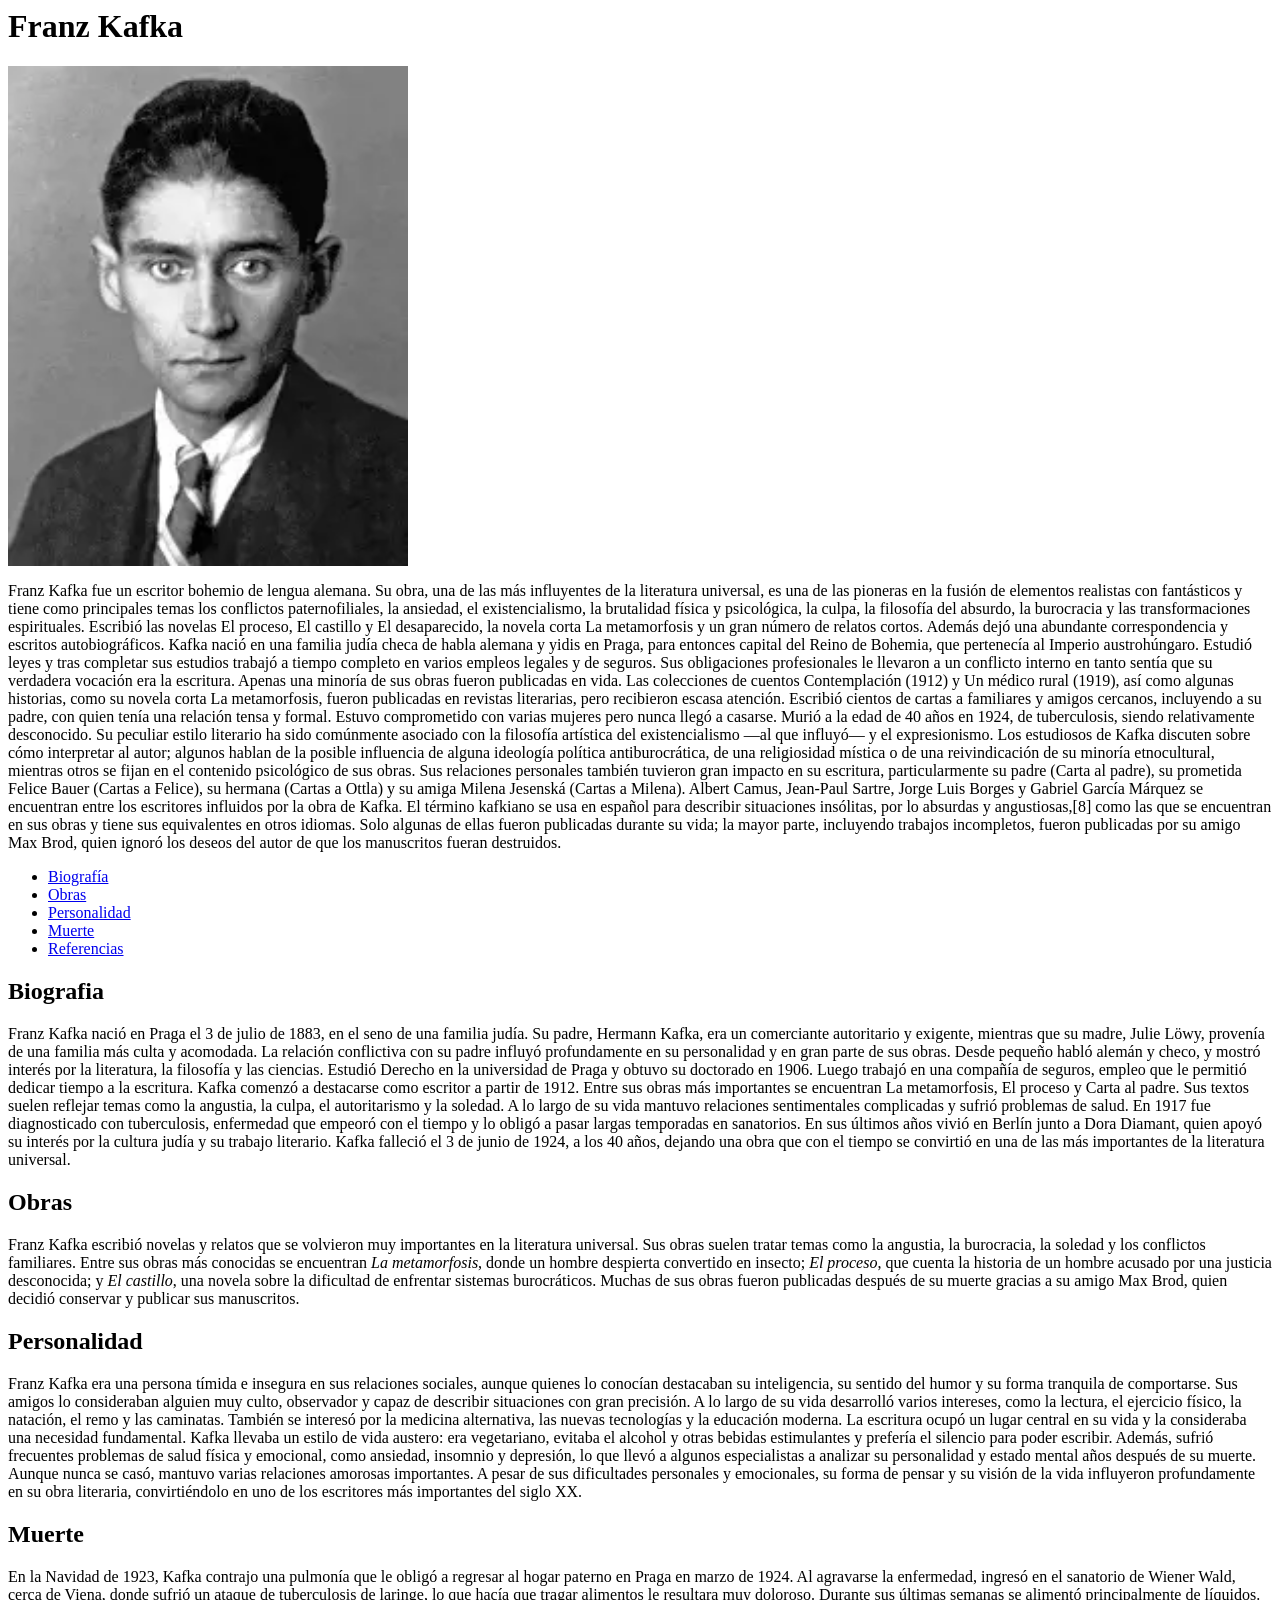
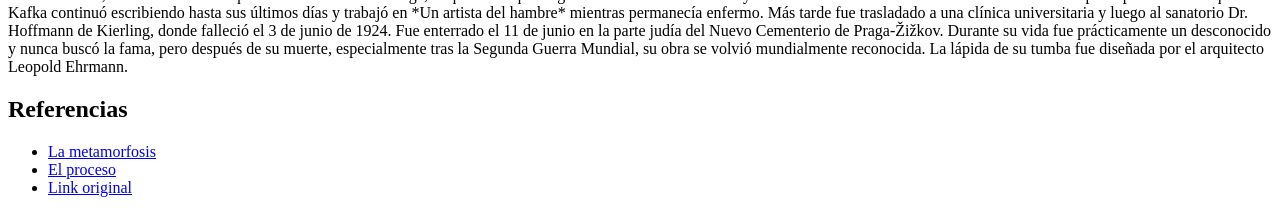
==== html/index.html @ a487ea99 "cosas del sem" ====
<html>
    <head>
        <title>INICIO_Franz Kafka</title>
    </head>
    <body>
        <header>
        <h1>Franz Kafka</h1>
        <img src="../img/img1.jpg"
        alt="description"
        width="400"
        height="500">
<p>
Franz Kafka fue un escritor bohemio de lengua alemana. Su obra, una de las más influyentes de la literatura universal, es una de las pioneras en la fusión de elementos realistas con fantásticos y tiene como principales temas los conflictos paternofiliales, la ansiedad, el existencialismo, la brutalidad física y psicológica, la culpa, la filosofía del absurdo, la burocracia y las transformaciones espirituales.

Escribió las novelas El proceso, El castillo y El desaparecido, la novela corta La metamorfosis y un gran número de relatos cortos. Además dejó una abundante correspondencia y escritos autobiográficos. Kafka nació en una familia judía checa de habla alemana y yidis en Praga, para entonces capital del Reino de Bohemia, que pertenecía al Imperio austrohúngaro. Estudió leyes y tras completar sus estudios trabajó a tiempo completo en varios empleos legales y de seguros. Sus obligaciones profesionales le llevaron a un conflicto interno en tanto sentía que su verdadera vocación era la escritura. Apenas una minoría de sus obras fueron publicadas en vida. Las colecciones de cuentos Contemplación (1912) y Un médico rural (1919), así como algunas historias, como su novela corta La metamorfosis, fueron publicadas en revistas literarias, pero recibieron escasa atención. Escribió cientos de cartas a familiares y amigos cercanos, incluyendo a su padre, con quien tenía una relación tensa y formal. Estuvo comprometido con varias mujeres pero nunca llegó a casarse. Murió a la edad de 40 años en 1924, de tuberculosis, siendo relativamente desconocido.

Su peculiar estilo literario ha sido comúnmente asociado con la filosofía artística del existencialismo —al que influyó— y el expresionismo. Los estudiosos de Kafka discuten sobre cómo interpretar al autor; algunos hablan de la posible influencia de alguna ideología política antiburocrática, de una religiosidad mística o de una reivindicación de su minoría etnocultural, mientras otros se fijan en el contenido psicológico de sus obras. Sus relaciones personales también tuvieron gran impacto en su escritura, particularmente su padre (Carta al padre), su prometida Felice Bauer (Cartas a Felice), su hermana (Cartas a Ottla) y su amiga Milena Jesenská (Cartas a Milena).

Albert Camus, Jean-Paul Sartre, Jorge Luis Borges y Gabriel García Márquez se encuentran entre los escritores influidos por la obra de Kafka. El término kafkiano se usa en español para describir situaciones insólitas, por lo absurdas y angustiosas,[8] como las que se encuentran en sus obras y tiene sus equivalentes en otros idiomas. Solo algunas de ellas fueron publicadas durante su vida; la mayor parte, incluyendo trabajos incompletos, fueron publicadas por su amigo Max Brod, quien ignoró los deseos del autor de que los manuscritos fueran destruidos.    
</p>
<nav>
<ul>
    <li><a href="#biografia">Biografía</a></li>
    <li><a href="#Obras">Obras</a></li>
    <li><a href="#personalidad">Personalidad</a></li>
    <li><a href="#muerte">Muerte</a></li>
    <li><a href="#referencias">Referencias</a></li>
</ul>
</nav>
        </header>
<main>
<h2 id="biografia">Biografia</h2>
<p>Franz Kafka nació en Praga el 3 de julio de 1883, en el seno de una familia judía. Su padre, Hermann Kafka, era un comerciante autoritario y exigente, mientras que su madre, Julie Löwy, provenía de una familia más culta y acomodada. La relación conflictiva con su padre influyó profundamente en su personalidad y en gran parte de sus obras.

Desde pequeño habló alemán y checo, y mostró interés por la literatura, la filosofía y las ciencias. Estudió Derecho en la universidad de Praga y obtuvo su doctorado en 1906. Luego trabajó en una compañía de seguros, empleo que le permitió dedicar tiempo a la escritura.

Kafka comenzó a destacarse como escritor a partir de 1912. Entre sus obras más importantes se encuentran La metamorfosis, El proceso y Carta al padre. Sus textos suelen reflejar temas como la angustia, la culpa, el autoritarismo y la soledad.

A lo largo de su vida mantuvo relaciones sentimentales complicadas y sufrió problemas de salud. En 1917 fue diagnosticado con tuberculosis, enfermedad que empeoró con el tiempo y lo obligó a pasar largas temporadas en sanatorios.

En sus últimos años vivió en Berlín junto a Dora Diamant, quien apoyó su interés por la cultura judía y su trabajo literario. Kafka falleció el 3 de junio de 1924, a los 40 años, dejando una obra que con el tiempo se convirtió en una de las más importantes de la literatura universal.
</p>
<h2 id="bras">Obras</h2>
<p>Franz Kafka escribió novelas y relatos que se volvieron muy importantes en la literatura universal. 
Sus obras suelen tratar temas como la angustia, la burocracia, la soledad y los conflictos familiares.
Entre sus obras más conocidas se encuentran <i>La metamorfosis</i>, donde un hombre despierta 
convertido en insecto; <i>El proceso</i>, que cuenta la historia de un hombre acusado por una justicia 
desconocida; y <i>El castillo</i>, una novela sobre la dificultad de enfrentar sistemas burocráticos.
Muchas de sus obras fueron publicadas después de su muerte gracias a su amigo Max Brod, 
quien decidió conservar y publicar sus manuscritos.
</p>
<h2 id="personalidad">Personalidad</h2>
<p>Franz Kafka era una persona tímida e insegura en sus relaciones sociales, aunque quienes lo conocían destacaban su inteligencia, su sentido del humor y su forma tranquila de comportarse. Sus amigos lo consideraban alguien muy culto, observador y capaz de describir situaciones con gran precisión.

A lo largo de su vida desarrolló varios intereses, como la lectura, el ejercicio físico, la natación, el remo y las caminatas. También se interesó por la medicina alternativa, las nuevas tecnologías y la educación moderna. La escritura ocupó un lugar central en su vida y la consideraba una necesidad fundamental.

Kafka llevaba un estilo de vida austero: era vegetariano, evitaba el alcohol y otras bebidas estimulantes y prefería el silencio para poder escribir. Además, sufrió frecuentes problemas de salud física y emocional, como ansiedad, insomnio y depresión, lo que llevó a algunos especialistas a analizar su personalidad y estado mental años después de su muerte.

Aunque nunca se casó, mantuvo varias relaciones amorosas importantes. A pesar de sus dificultades personales y emocionales, su forma de pensar y su visión de la vida influyeron profundamente en su obra literaria, convirtiéndolo en uno de los escritores más importantes del siglo XX.
</p>
<h2 id="muerte">Muerte</h2>
<p>En la Navidad de 1923, Kafka contrajo una pulmonía que le obligó a regresar al hogar paterno en Praga en marzo de 1924. Al agravarse la enfermedad, ingresó en el sanatorio de Wiener Wald, cerca de Viena, donde sufrió un ataque de tuberculosis de laringe, lo que hacía que tragar alimentos le resultara muy doloroso. Durante sus últimas semanas se alimentó principalmente de líquidos.

Kafka continuó escribiendo hasta sus últimos días y trabajó en *Un artista del hambre* mientras permanecía enfermo. Más tarde fue trasladado a una clínica universitaria y luego al sanatorio Dr. Hoffmann de Kierling, donde falleció el 3 de junio de 1924.

Fue enterrado el 11 de junio en la parte judía del Nuevo Cementerio de Praga-Žižkov. Durante su vida fue prácticamente un desconocido y nunca buscó la fama, pero después de su muerte, especialmente tras la Segunda Guerra Mundial, su obra se volvió mundialmente reconocida. La lápida de su tumba fue diseñada por el arquitecto Leopold Ehrmann.
</p>
</main>
<footer>
<h2 id="referencias">Referencias</h2>
<ul>
    <li>
        <a href="tema2.html">La metamorfosis</a>
    </li>
    <li>
         <a href="tema3.html">El proceso</a>
    </li>
    <li>
        <a href="https://es.wikipedia.org/wiki/Franz_Kafka">Link original</a>
    </li>
</ul>
</footer>
    </body>
</html>
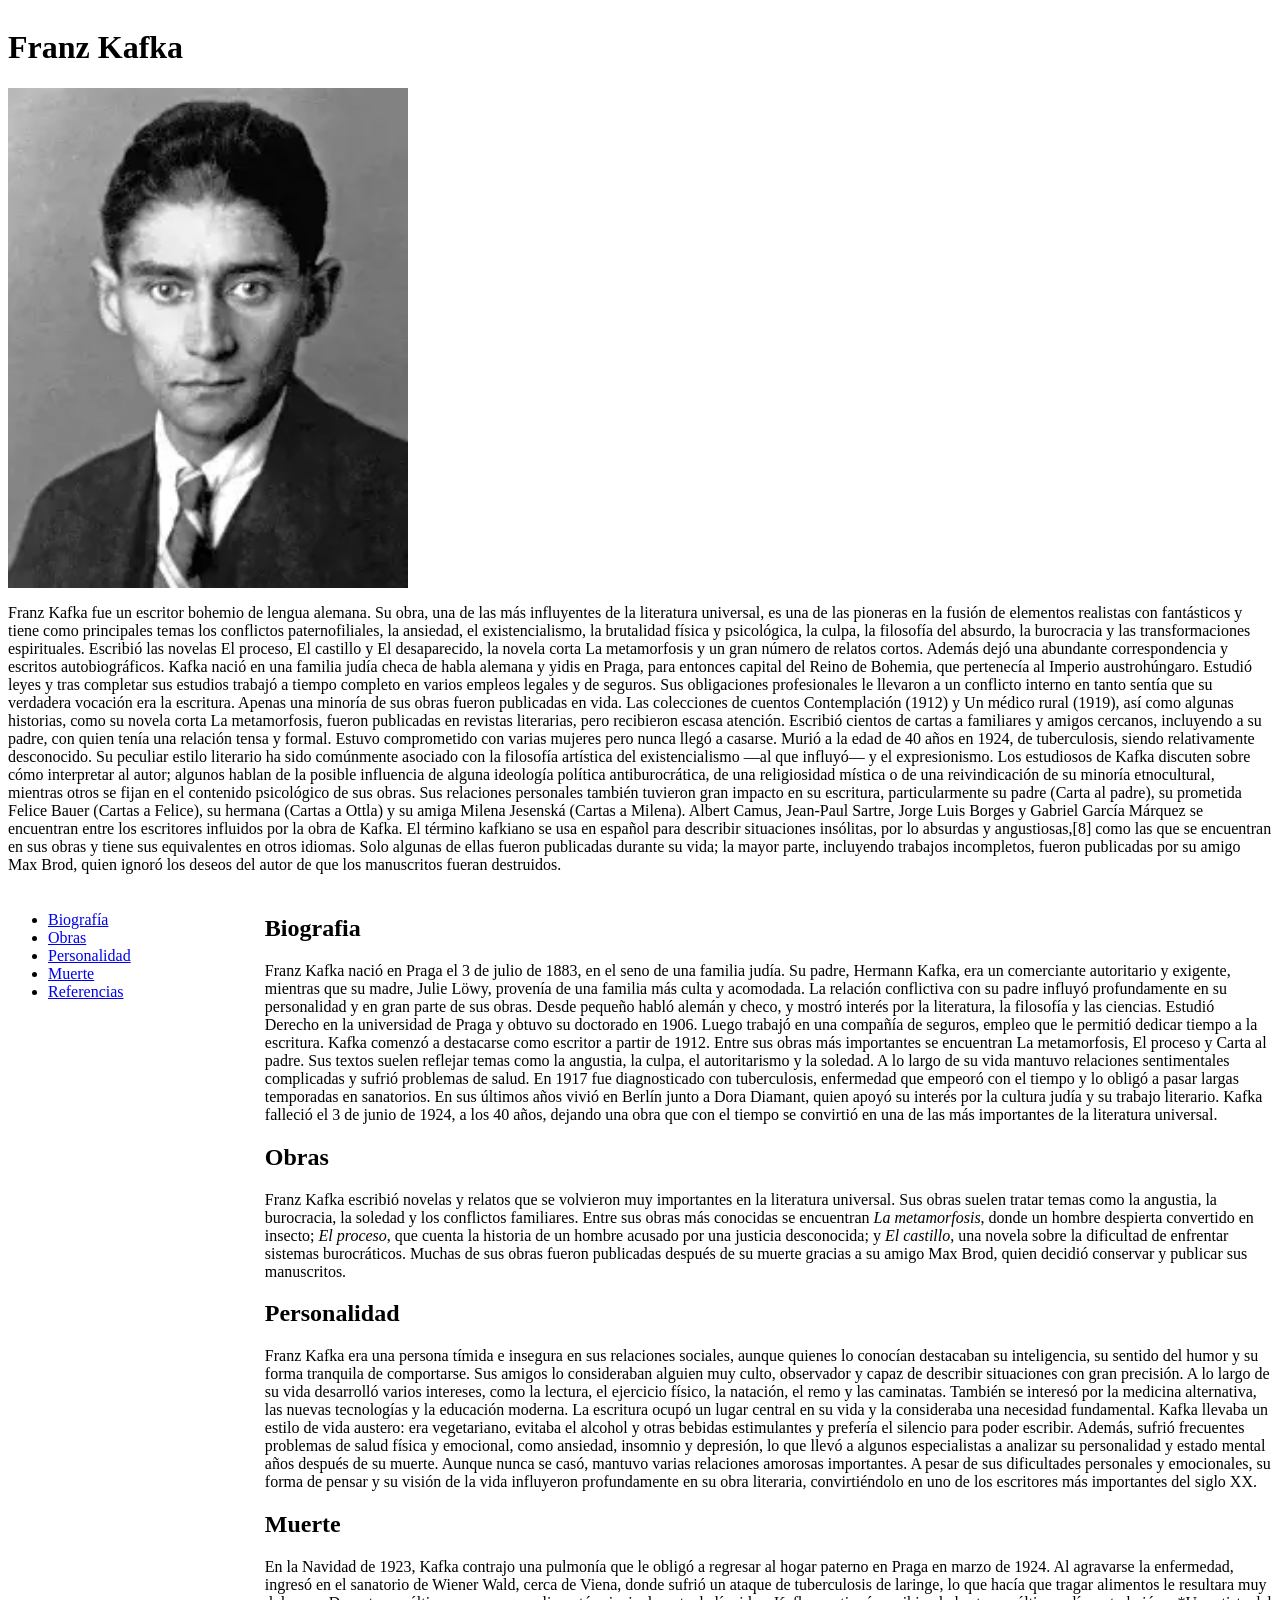
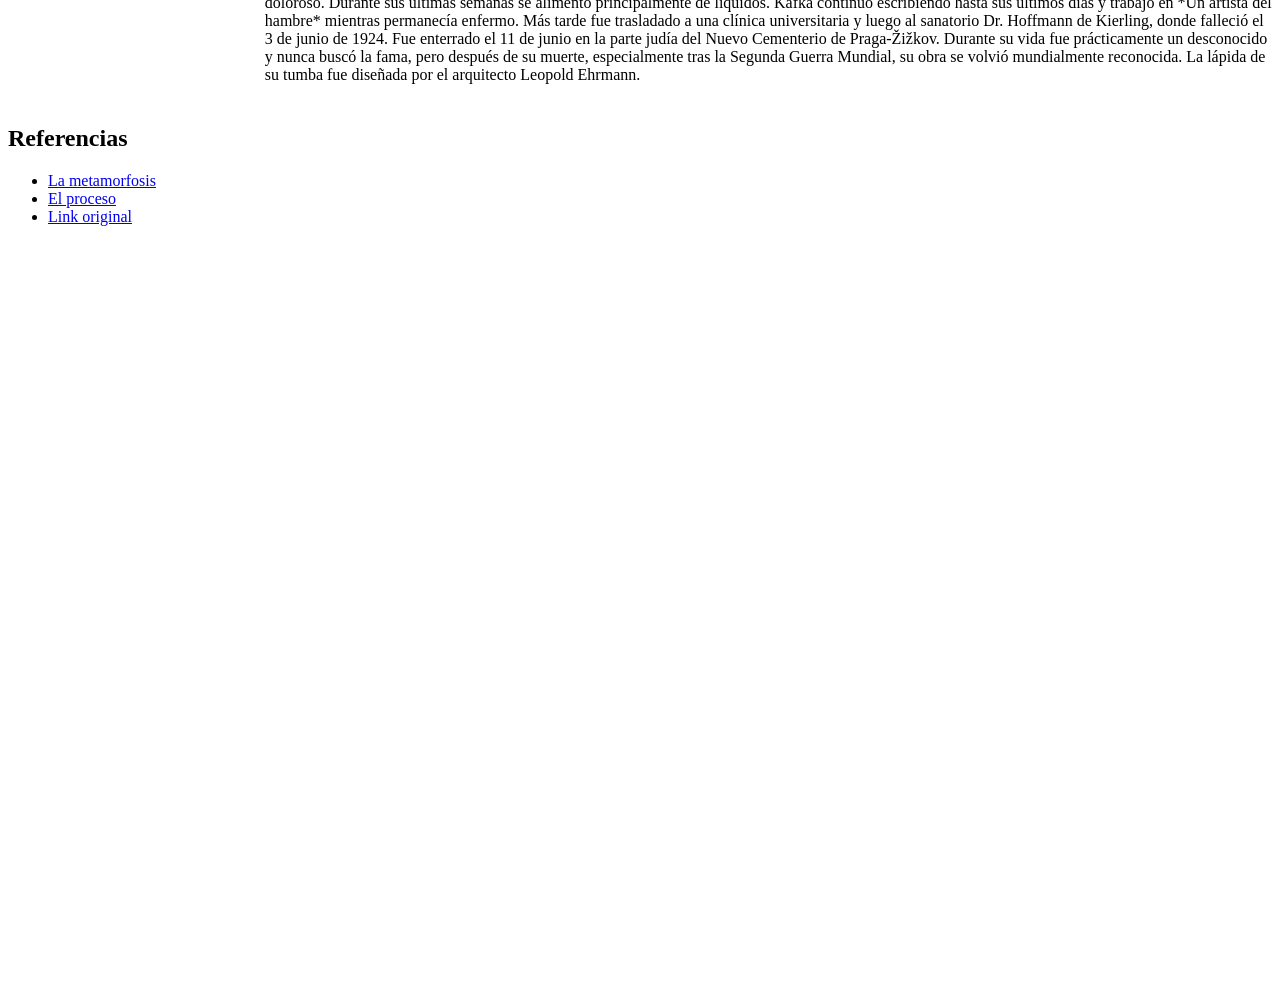
==== commit a423345d: "trabajo css" ====
--- a/html/index.html
+++ b/html/index.html
@@ -1,9 +1,11 @@
 <html>
+    <link rel="stylesheet" href="index.css">
     <head>
         <title>INICIO_Franz Kafka</title>
     </head>
     <body>
-        <header>
+        <div class="contenedor">
+            <div class="a">
         <h1>Franz Kafka</h1>
         <img src="../img/img1.jpg"
         alt="description"
@@ -18,7 +20,8 @@
 
 Albert Camus, Jean-Paul Sartre, Jorge Luis Borges y Gabriel García Márquez se encuentran entre los escritores influidos por la obra de Kafka. El término kafkiano se usa en español para describir situaciones insólitas, por lo absurdas y angustiosas,[8] como las que se encuentran en sus obras y tiene sus equivalentes en otros idiomas. Solo algunas de ellas fueron publicadas durante su vida; la mayor parte, incluyendo trabajos incompletos, fueron publicadas por su amigo Max Brod, quien ignoró los deseos del autor de que los manuscritos fueran destruidos.    
 </p>
-<nav>
+            </div>
+            <div class="b">
 <ul>
     <li><a href="#biografia">Biografía</a></li>
     <li><a href="#Obras">Obras</a></li>
@@ -26,9 +29,8 @@
     <li><a href="#muerte">Muerte</a></li>
     <li><a href="#referencias">Referencias</a></li>
 </ul>
-</nav>
-        </header>
-<main>
+            </div>
+            <div class="c">
 <h2 id="biografia">Biografia</h2>
 <p>Franz Kafka nació en Praga el 3 de julio de 1883, en el seno de una familia judía. Su padre, Hermann Kafka, era un comerciante autoritario y exigente, mientras que su madre, Julie Löwy, provenía de una familia más culta y acomodada. La relación conflictiva con su padre influyó profundamente en su personalidad y en gran parte de sus obras.
 
@@ -65,8 +67,8 @@
 
 Fue enterrado el 11 de junio en la parte judía del Nuevo Cementerio de Praga-Žižkov. Durante su vida fue prácticamente un desconocido y nunca buscó la fama, pero después de su muerte, especialmente tras la Segunda Guerra Mundial, su obra se volvió mundialmente reconocida. La lápida de su tumba fue diseñada por el arquitecto Leopold Ehrmann.
 </p>
-</main>
-<footer>
+</div>
+<div class="d">
 <h2 id="referencias">Referencias</h2>
 <ul>
     <li>
@@ -79,6 +81,7 @@
         <a href="https://es.wikipedia.org/wiki/Franz_Kafka">Link original</a>
     </li>
 </ul>
-</footer>
+        </div>
+        </div>
     </body>
 </html>
--- a/html/index.css
+++ b/html/index.css
@@ -0,0 +1,30 @@
+.contenedor{
+    display: grid;
+    grid-template-columns: 1fr 4fr;
+    grid-template-rows: 1fr auto 1fr;
+    grid-template-areas:
+    "A A"
+    "B C"
+    "D D";
+    gap: 5px;
+}
+.contenedor-div{
+    display: flex;
+    justify-content: center;
+    align-items: center;
+    font-size: 40px;
+    font-weight: bold;
+    color: rgb(0, 0, 0);
+}
+.a{
+    grid-area: A;
+}
+.b{
+    grid-area: B;
+}
+.c{
+    grid-area: C;
+}
+.d{
+    grid-area: D;
+}
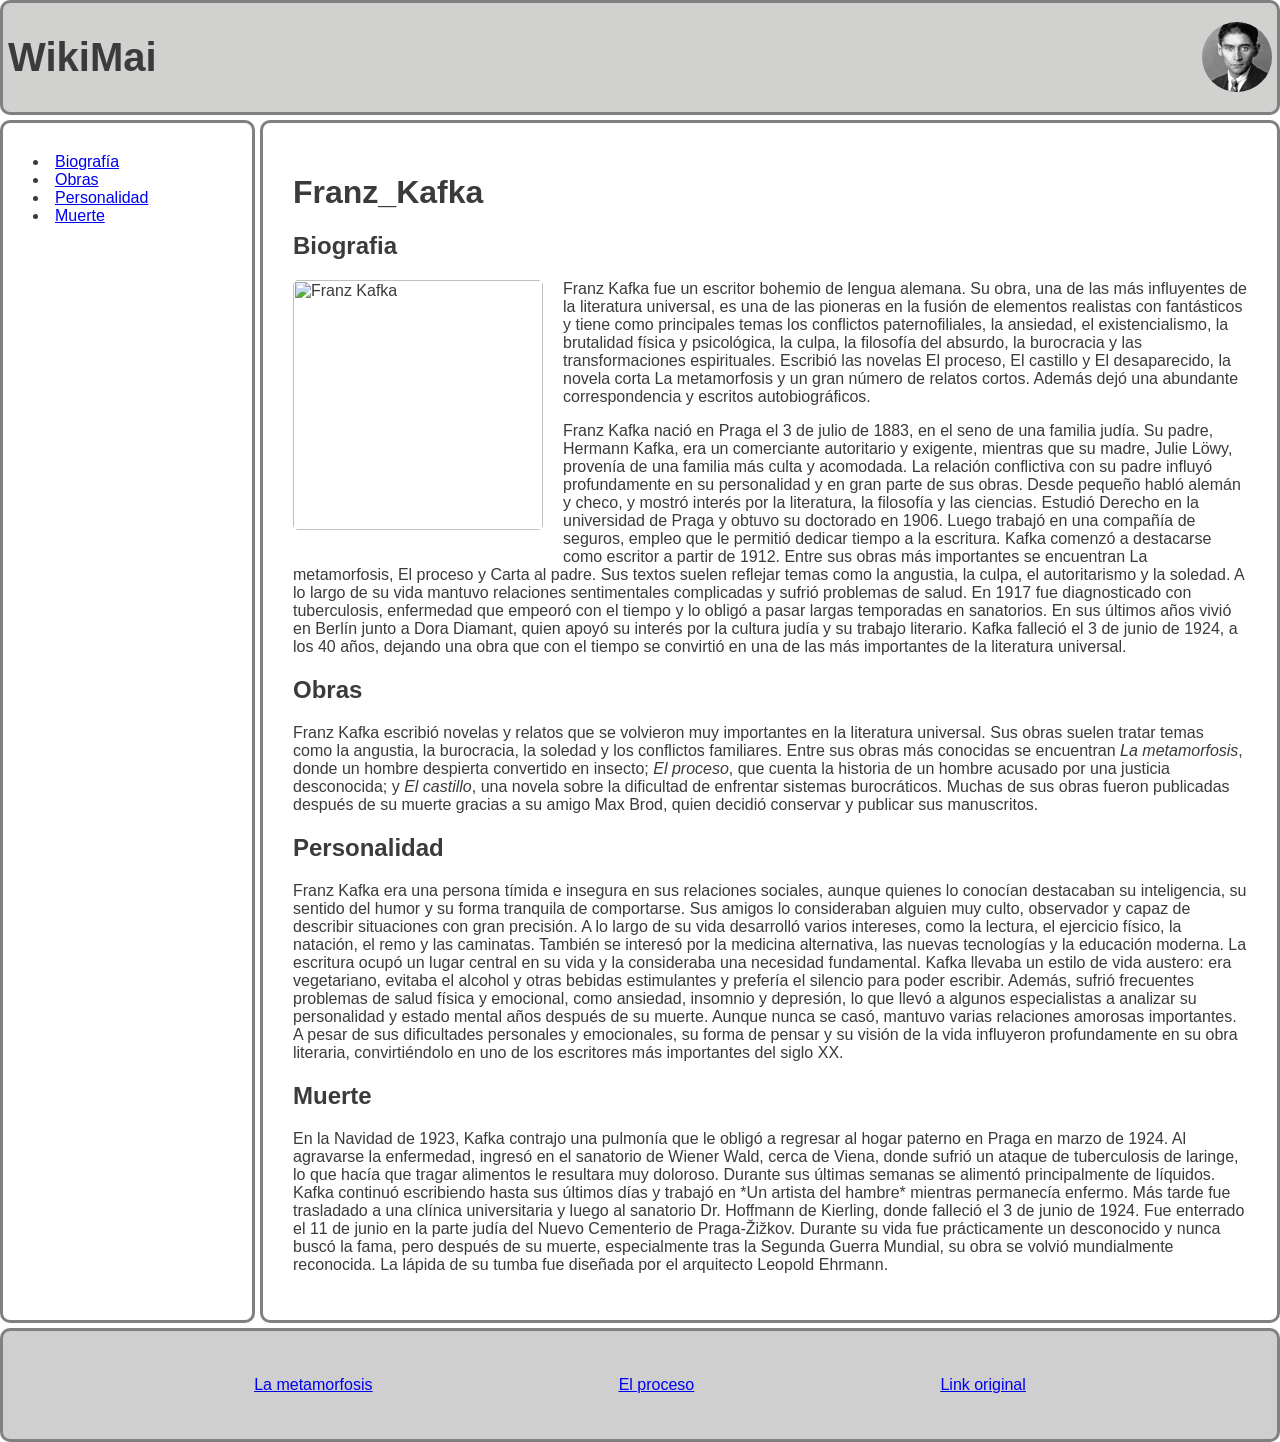
==== commit 684d89db: "estilos con grid y flexbox" ====
--- a/html/index.html
+++ b/html/index.html
@@ -1,87 +1,108 @@
 <html>
+<head>
+    <title>INICIO_Franz Kafka</title>
     <link rel="stylesheet" href="index.css">
-    <head>
-        <title>INICIO_Franz Kafka</title>
-    </head>
-    <body>
-        <div class="contenedor">
-            <div class="a">
-        <h1>Franz Kafka</h1>
-        <img src="../img/img1.jpg"
-        alt="description"
-        width="400"
-        height="500">
-<p>
-Franz Kafka fue un escritor bohemio de lengua alemana. Su obra, una de las más influyentes de la literatura universal, es una de las pioneras en la fusión de elementos realistas con fantásticos y tiene como principales temas los conflictos paternofiliales, la ansiedad, el existencialismo, la brutalidad física y psicológica, la culpa, la filosofía del absurdo, la burocracia y las transformaciones espirituales.
+</head>
 
-Escribió las novelas El proceso, El castillo y El desaparecido, la novela corta La metamorfosis y un gran número de relatos cortos. Además dejó una abundante correspondencia y escritos autobiográficos. Kafka nació en una familia judía checa de habla alemana y yidis en Praga, para entonces capital del Reino de Bohemia, que pertenecía al Imperio austrohúngaro. Estudió leyes y tras completar sus estudios trabajó a tiempo completo en varios empleos legales y de seguros. Sus obligaciones profesionales le llevaron a un conflicto interno en tanto sentía que su verdadera vocación era la escritura. Apenas una minoría de sus obras fueron publicadas en vida. Las colecciones de cuentos Contemplación (1912) y Un médico rural (1919), así como algunas historias, como su novela corta La metamorfosis, fueron publicadas en revistas literarias, pero recibieron escasa atención. Escribió cientos de cartas a familiares y amigos cercanos, incluyendo a su padre, con quien tenía una relación tensa y formal. Estuvo comprometido con varias mujeres pero nunca llegó a casarse. Murió a la edad de 40 años en 1924, de tuberculosis, siendo relativamente desconocido.
+<body>
+    <div class="contenedor">
+        <header class="a">
+            <h1>WikiMai</h1>
+            <img src="../img/img1.jpg" alt="description" width="400" height="500">
+        </header>
 
-Su peculiar estilo literario ha sido comúnmente asociado con la filosofía artística del existencialismo —al que influyó— y el expresionismo. Los estudiosos de Kafka discuten sobre cómo interpretar al autor; algunos hablan de la posible influencia de alguna ideología política antiburocrática, de una religiosidad mística o de una reivindicación de su minoría etnocultural, mientras otros se fijan en el contenido psicológico de sus obras. Sus relaciones personales también tuvieron gran impacto en su escritura, particularmente su padre (Carta al padre), su prometida Felice Bauer (Cartas a Felice), su hermana (Cartas a Ottla) y su amiga Milena Jesenská (Cartas a Milena).
+        <aside class="b">
+            <ul>
+                <li><a href="#biografia">Biografía</a></li>
+                <li><a href="#Obras">Obras</a></li>
+                <li><a href="#personalidad">Personalidad</a></li>
+                <li><a href="#muerte">Muerte</a></li>
+            </ul>
+        </aside>
+        <main class="c">
+            <h1>Franz_Kafka</h1>
+            <h2 id="biografia">Biografia</h2>
+            <img src="https://encrypted-tbn0.gstatic.com/images?q=tbn:ANd9GcS0wdRk6NIFdgb6GY14s5zuIJN2LCL8kgRMZ64DXNiofQ&s=10" alt="Franz Kafka" class="imagen-main">
+            <p>
+                Franz Kafka fue un escritor bohemio de lengua alemana. Su obra, una de las más influyentes de la
+                literatura universal, es una de las pioneras en la fusión de elementos realistas con fantásticos y tiene
+                como principales temas los conflictos paternofiliales, la ansiedad, el existencialismo, la brutalidad
+                física y psicológica, la culpa, la filosofía del absurdo, la burocracia y las transformaciones
+                espirituales.
+                Escribió las novelas El proceso, El castillo y El desaparecido, la novela corta La metamorfosis y un
+                gran número de relatos cortos. Además dejó una abundante correspondencia y escritos autobiográficos.
+            </p>
+            <p>Franz Kafka nació en Praga el 3 de julio de 1883, en el seno de una familia judía. Su padre, Hermann
+                Kafka, era un comerciante autoritario y exigente, mientras que su madre, Julie Löwy, provenía de una
+                familia más culta y acomodada. La relación conflictiva con su padre influyó profundamente en su
+                personalidad y en gran parte de sus obras.
 
-Albert Camus, Jean-Paul Sartre, Jorge Luis Borges y Gabriel García Márquez se encuentran entre los escritores influidos por la obra de Kafka. El término kafkiano se usa en español para describir situaciones insólitas, por lo absurdas y angustiosas,[8] como las que se encuentran en sus obras y tiene sus equivalentes en otros idiomas. Solo algunas de ellas fueron publicadas durante su vida; la mayor parte, incluyendo trabajos incompletos, fueron publicadas por su amigo Max Brod, quien ignoró los deseos del autor de que los manuscritos fueran destruidos.    
-</p>
-            </div>
-            <div class="b">
-<ul>
-    <li><a href="#biografia">Biografía</a></li>
-    <li><a href="#Obras">Obras</a></li>
-    <li><a href="#personalidad">Personalidad</a></li>
-    <li><a href="#muerte">Muerte</a></li>
-    <li><a href="#referencias">Referencias</a></li>
-</ul>
-            </div>
-            <div class="c">
-<h2 id="biografia">Biografia</h2>
-<p>Franz Kafka nació en Praga el 3 de julio de 1883, en el seno de una familia judía. Su padre, Hermann Kafka, era un comerciante autoritario y exigente, mientras que su madre, Julie Löwy, provenía de una familia más culta y acomodada. La relación conflictiva con su padre influyó profundamente en su personalidad y en gran parte de sus obras.
+                Desde pequeño habló alemán y checo, y mostró interés por la literatura, la filosofía y las ciencias.
+                Estudió Derecho en la universidad de Praga y obtuvo su doctorado en 1906. Luego trabajó en una compañía
+                de seguros, empleo que le permitió dedicar tiempo a la escritura.
 
-Desde pequeño habló alemán y checo, y mostró interés por la literatura, la filosofía y las ciencias. Estudió Derecho en la universidad de Praga y obtuvo su doctorado en 1906. Luego trabajó en una compañía de seguros, empleo que le permitió dedicar tiempo a la escritura.
+                Kafka comenzó a destacarse como escritor a partir de 1912. Entre sus obras más importantes se encuentran
+                La metamorfosis, El proceso y Carta al padre. Sus textos suelen reflejar temas como la angustia, la
+                culpa, el autoritarismo y la soledad.
 
-Kafka comenzó a destacarse como escritor a partir de 1912. Entre sus obras más importantes se encuentran La metamorfosis, El proceso y Carta al padre. Sus textos suelen reflejar temas como la angustia, la culpa, el autoritarismo y la soledad.
+                A lo largo de su vida mantuvo relaciones sentimentales complicadas y sufrió problemas de salud. En 1917
+                fue diagnosticado con tuberculosis, enfermedad que empeoró con el tiempo y lo obligó a pasar largas
+                temporadas en sanatorios.
 
-A lo largo de su vida mantuvo relaciones sentimentales complicadas y sufrió problemas de salud. En 1917 fue diagnosticado con tuberculosis, enfermedad que empeoró con el tiempo y lo obligó a pasar largas temporadas en sanatorios.
+                En sus últimos años vivió en Berlín junto a Dora Diamant, quien apoyó su interés por la cultura judía y
+                su trabajo literario. Kafka falleció el 3 de junio de 1924, a los 40 años, dejando una obra que con el
+                tiempo se convirtió en una de las más importantes de la literatura universal.
+            </p>
+            <h2 id="Obras">Obras</h2>
+            <p>Franz Kafka escribió novelas y relatos que se volvieron muy importantes en la literatura universal.
+                Sus obras suelen tratar temas como la angustia, la burocracia, la soledad y los conflictos familiares.
+                Entre sus obras más conocidas se encuentran <i>La metamorfosis</i>, donde un hombre despierta
+                convertido en insecto; <i>El proceso</i>, que cuenta la historia de un hombre acusado por una justicia
+                desconocida; y <i>El castillo</i>, una novela sobre la dificultad de enfrentar sistemas burocráticos.
+                Muchas de sus obras fueron publicadas después de su muerte gracias a su amigo Max Brod,
+                quien decidió conservar y publicar sus manuscritos.
+            </p>
+            <h2 id="personalidad">Personalidad</h2>
+            <p>Franz Kafka era una persona tímida e insegura en sus relaciones sociales, aunque quienes lo conocían
+                destacaban su inteligencia, su sentido del humor y su forma tranquila de comportarse. Sus amigos lo
+                consideraban alguien muy culto, observador y capaz de describir situaciones con gran precisión.
 
-En sus últimos años vivió en Berlín junto a Dora Diamant, quien apoyó su interés por la cultura judía y su trabajo literario. Kafka falleció el 3 de junio de 1924, a los 40 años, dejando una obra que con el tiempo se convirtió en una de las más importantes de la literatura universal.
-</p>
-<h2 id="bras">Obras</h2>
-<p>Franz Kafka escribió novelas y relatos que se volvieron muy importantes en la literatura universal. 
-Sus obras suelen tratar temas como la angustia, la burocracia, la soledad y los conflictos familiares.
-Entre sus obras más conocidas se encuentran <i>La metamorfosis</i>, donde un hombre despierta 
-convertido en insecto; <i>El proceso</i>, que cuenta la historia de un hombre acusado por una justicia 
-desconocida; y <i>El castillo</i>, una novela sobre la dificultad de enfrentar sistemas burocráticos.
-Muchas de sus obras fueron publicadas después de su muerte gracias a su amigo Max Brod, 
-quien decidió conservar y publicar sus manuscritos.
-</p>
-<h2 id="personalidad">Personalidad</h2>
-<p>Franz Kafka era una persona tímida e insegura en sus relaciones sociales, aunque quienes lo conocían destacaban su inteligencia, su sentido del humor y su forma tranquila de comportarse. Sus amigos lo consideraban alguien muy culto, observador y capaz de describir situaciones con gran precisión.
+                A lo largo de su vida desarrolló varios intereses, como la lectura, el ejercicio físico, la natación, el
+                remo y las caminatas. También se interesó por la medicina alternativa, las nuevas tecnologías y la
+                educación moderna. La escritura ocupó un lugar central en su vida y la consideraba una necesidad
+                fundamental.
 
-A lo largo de su vida desarrolló varios intereses, como la lectura, el ejercicio físico, la natación, el remo y las caminatas. También se interesó por la medicina alternativa, las nuevas tecnologías y la educación moderna. La escritura ocupó un lugar central en su vida y la consideraba una necesidad fundamental.
+                Kafka llevaba un estilo de vida austero: era vegetariano, evitaba el alcohol y otras bebidas
+                estimulantes y prefería el silencio para poder escribir. Además, sufrió frecuentes problemas de salud
+                física y emocional, como ansiedad, insomnio y depresión, lo que llevó a algunos especialistas a analizar
+                su personalidad y estado mental años después de su muerte.
 
-Kafka llevaba un estilo de vida austero: era vegetariano, evitaba el alcohol y otras bebidas estimulantes y prefería el silencio para poder escribir. Además, sufrió frecuentes problemas de salud física y emocional, como ansiedad, insomnio y depresión, lo que llevó a algunos especialistas a analizar su personalidad y estado mental años después de su muerte.
+                Aunque nunca se casó, mantuvo varias relaciones amorosas importantes. A pesar de sus dificultades
+                personales y emocionales, su forma de pensar y su visión de la vida influyeron profundamente en su obra
+                literaria, convirtiéndolo en uno de los escritores más importantes del siglo XX.
+            </p>
+            <h2 id="muerte">Muerte</h2>
+            <p>En la Navidad de 1923, Kafka contrajo una pulmonía que le obligó a regresar al hogar paterno en Praga en
+                marzo de 1924. Al agravarse la enfermedad, ingresó en el sanatorio de Wiener Wald, cerca de Viena, donde
+                sufrió un ataque de tuberculosis de laringe, lo que hacía que tragar alimentos le resultara muy
+                doloroso. Durante sus últimas semanas se alimentó principalmente de líquidos.
 
-Aunque nunca se casó, mantuvo varias relaciones amorosas importantes. A pesar de sus dificultades personales y emocionales, su forma de pensar y su visión de la vida influyeron profundamente en su obra literaria, convirtiéndolo en uno de los escritores más importantes del siglo XX.
-</p>
-<h2 id="muerte">Muerte</h2>
-<p>En la Navidad de 1923, Kafka contrajo una pulmonía que le obligó a regresar al hogar paterno en Praga en marzo de 1924. Al agravarse la enfermedad, ingresó en el sanatorio de Wiener Wald, cerca de Viena, donde sufrió un ataque de tuberculosis de laringe, lo que hacía que tragar alimentos le resultara muy doloroso. Durante sus últimas semanas se alimentó principalmente de líquidos.
+                Kafka continuó escribiendo hasta sus últimos días y trabajó en *Un artista del hambre* mientras
+                permanecía enfermo. Más tarde fue trasladado a una clínica universitaria y luego al sanatorio Dr.
+                Hoffmann de Kierling, donde falleció el 3 de junio de 1924.
 
-Kafka continuó escribiendo hasta sus últimos días y trabajó en *Un artista del hambre* mientras permanecía enfermo. Más tarde fue trasladado a una clínica universitaria y luego al sanatorio Dr. Hoffmann de Kierling, donde falleció el 3 de junio de 1924.
+                Fue enterrado el 11 de junio en la parte judía del Nuevo Cementerio de Praga-Žižkov. Durante su vida fue
+                prácticamente un desconocido y nunca buscó la fama, pero después de su muerte, especialmente tras la
+                Segunda Guerra Mundial, su obra se volvió mundialmente reconocida. La lápida de su tumba fue diseñada
+                por el arquitecto Leopold Ehrmann.
+            </p>
+        </main>
+        <footer class="d">
+            <a href="tema2.html">La metamorfosis</a>
+            <a href="tema3.html">El proceso</a>
+            <a href="https://es.wikipedia.org/wiki/Franz_Kafka">Link original</a>
+        </footer>
+    </div>
+</body>
 
-Fue enterrado el 11 de junio en la parte judía del Nuevo Cementerio de Praga-Žižkov. Durante su vida fue prácticamente un desconocido y nunca buscó la fama, pero después de su muerte, especialmente tras la Segunda Guerra Mundial, su obra se volvió mundialmente reconocida. La lápida de su tumba fue diseñada por el arquitecto Leopold Ehrmann.
-</p>
-</div>
-<div class="d">
-<h2 id="referencias">Referencias</h2>
-<ul>
-    <li>
-        <a href="tema2.html">La metamorfosis</a>
-    </li>
-    <li>
-         <a href="tema3.html">El proceso</a>
-    </li>
-    <li>
-        <a href="https://es.wikipedia.org/wiki/Franz_Kafka">Link original</a>
-    </li>
-</ul>
-        </div>
-        </div>
-    </body>
 </html>
--- a/html/index.css
+++ b/html/index.css
@@ -1,3 +1,10 @@
+body{
+    font-family: sans-serif;
+    color: rgb(59, 59, 59);
+    padding: 0;
+    margin: 0;
+    ba
+}
 .contenedor{
     display: grid;
     grid-template-columns: 1fr 4fr;
@@ -18,13 +25,63 @@
 }
 .a{
     grid-area: A;
+    background-color: rgb(209, 209, 208);
+    display: flex;
+    align-items: center;
+    justify-content: space-between;
+    border: 3px solid gray;
+    border-radius: 10px;
+    padding: 5px;
+}
+.a h1{
+    font-size: 40px;
+}
+.a img{
+    width: 70px;
+    height: 70px;
+    border-radius: 50%;
+    object-fit: cover;
 }
 .b{
     grid-area: B;
+   border: 3px solid gray;
+    border-radius: 10px;
+    padding: 15px;
+
 }
 .c{
     grid-area: C;
+    padding: 30px;
+    text-decoration: none;
+    color:inherit;
+    border: 3px solid gray;
+    border-radius: 10px;
+}
+.imagen-main {
+    width: 250px;
+    max-width: 100%;
+    height: auto;
+    float: left;
+    margin: 0 20px 20px 0;
+    border-radius: 5px;
 }
 .d{
     grid-area: D;
+    background-color: #cfcfcf;
+    display: flex;
+    justify-content: space-evenly;
+    align-items: center;
+    border: 3px solid gray;
+    border-radius: 10px;
+    text-decoration:underline;
+    color: inherit;
+    padding: 5px;
+}
+aside > ul{
+    list-style-position: inside;
+    padding: 15px;
+    margin: 0;
+}
+footer{
+font-family: sans-serif;
 }
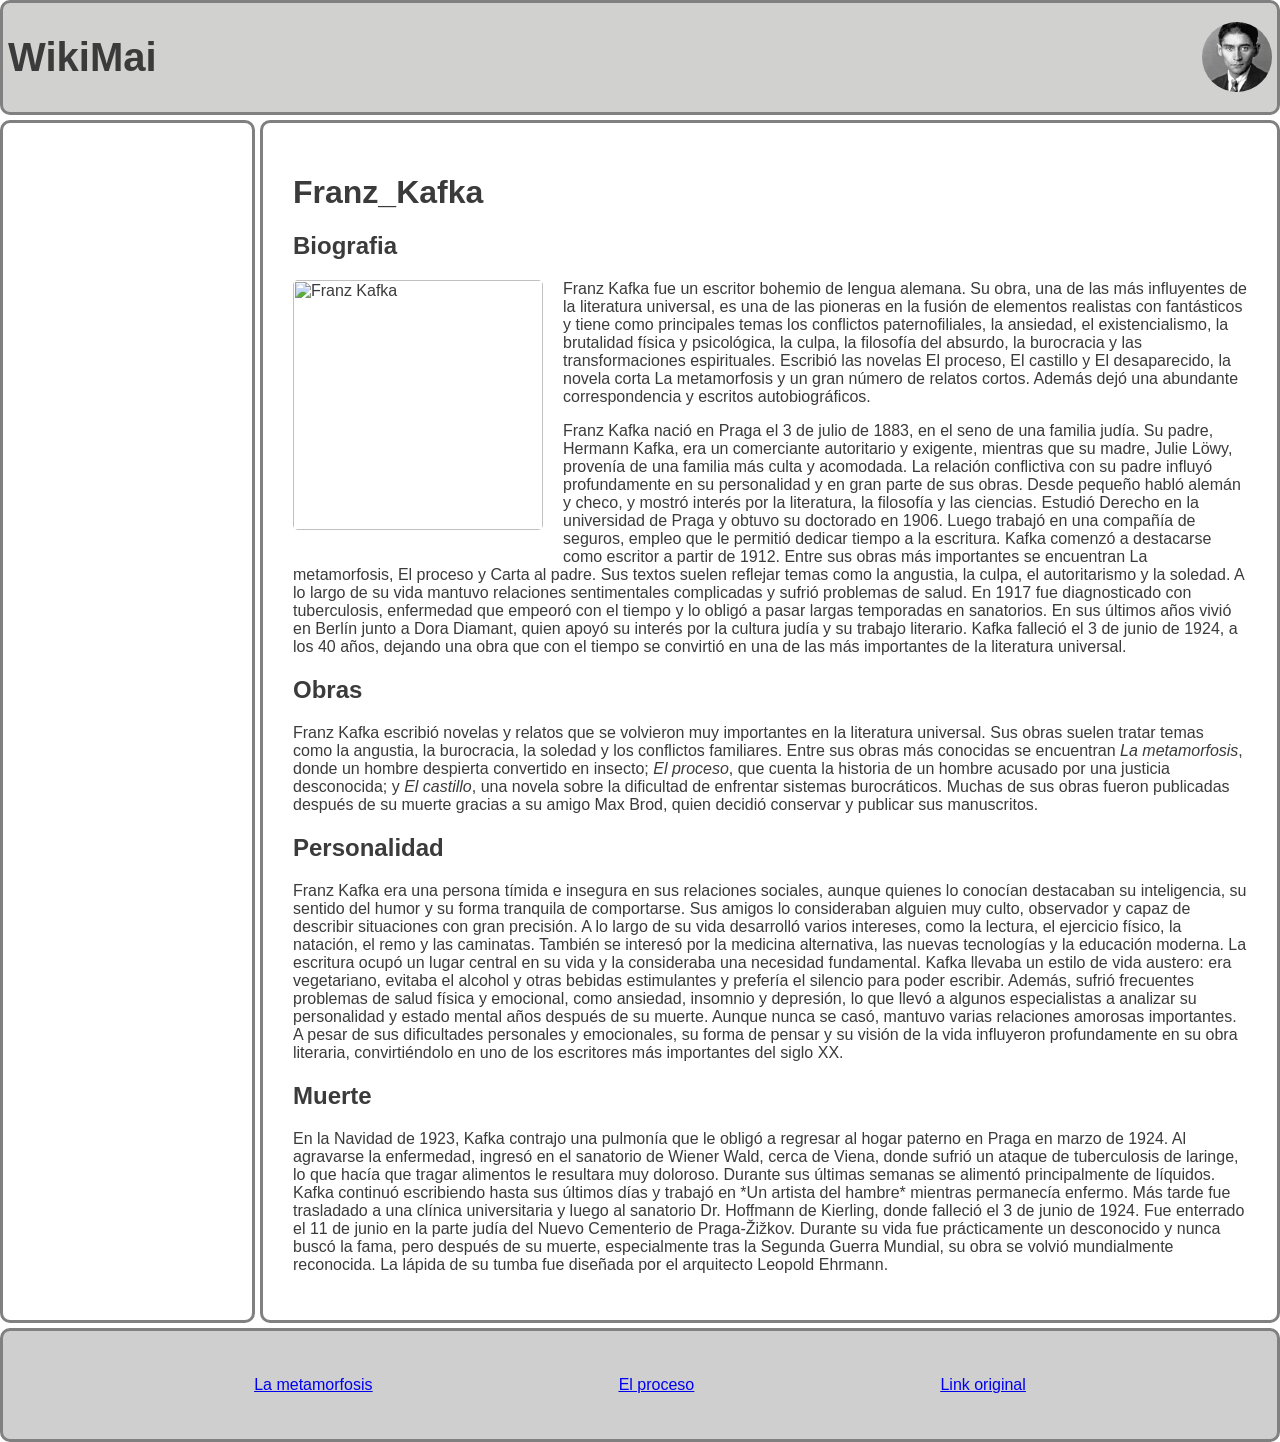
==== commit 36465947: "agregar panel automatico en aside" ====
--- a/html/index.html
+++ b/html/index.html
@@ -2,6 +2,7 @@
 <head>
     <title>INICIO_Franz Kafka</title>
     <link rel="stylesheet" href="index.css">
+    <script src="main.js" defer></script>
 </head>
 
 <body>
@@ -13,11 +14,8 @@
 
         <aside class="b">
             <ul>
-                <li><a href="#biografia">Biografía</a></li>
-                <li><a href="#Obras">Obras</a></li>
-                <li><a href="#personalidad">Personalidad</a></li>
-                <li><a href="#muerte">Muerte</a></li>
             </ul>
+            <div id="panel-apariencia">
         </aside>
         <main class="c">
             <h1>Franz_Kafka</h1>
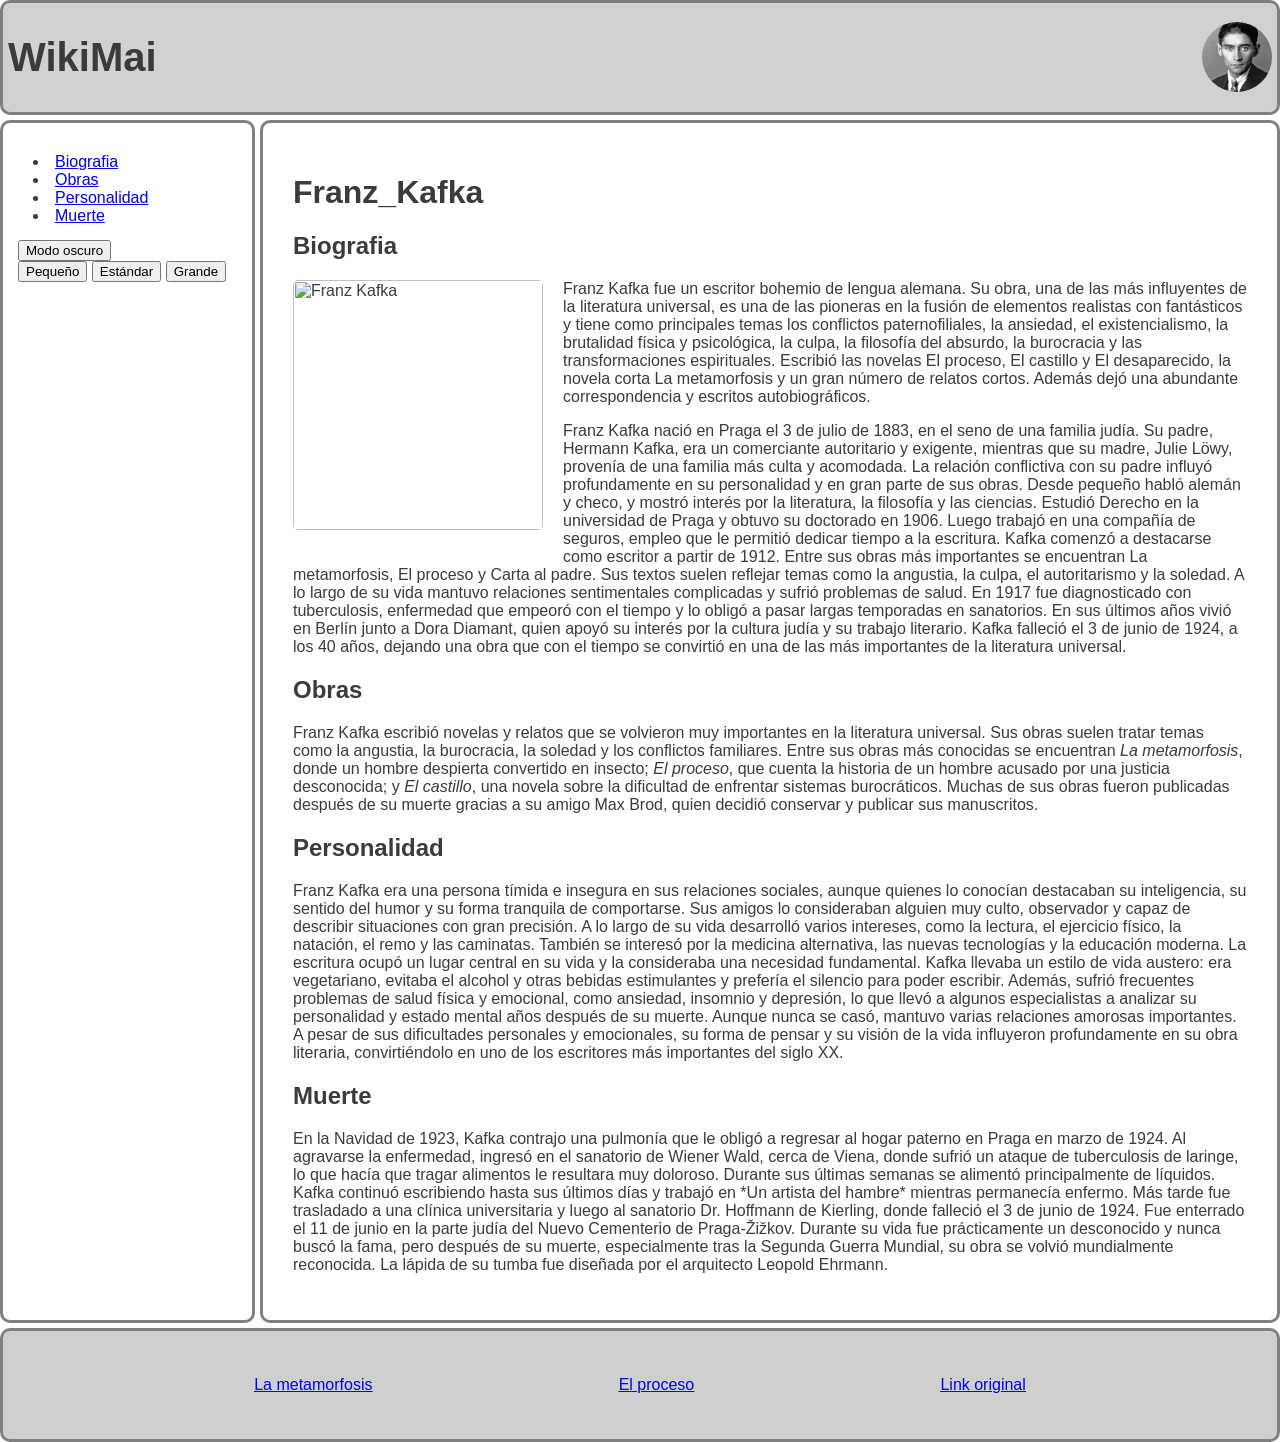
==== commit be0b768f: "cambios para tamaños y modo oscuro" ====
--- a/html/index.html
+++ b/html/index.html
@@ -16,6 +16,15 @@
             <ul>
             </ul>
             <div id="panel-apariencia">
+        <button id="modo-oscuro">Modo oscuro</button>
+       
+        <div id="botones-tamanios">
+            <button id="btn-pequeno">Pequeño</button>
+            <button id="btn-estandar">Estándar</button>
+            <button id="btn-grande">Grande</button>
+        </div>
+    </div>
+
         </aside>
         <main class="c">
             <h1>Franz_Kafka</h1>
--- a/html/index.css
+++ b/html/index.css
@@ -3,7 +3,6 @@
     color: rgb(59, 59, 59);
     padding: 0;
     margin: 0;
-    ba
 }
 .contenedor{
     display: grid;
@@ -84,4 +83,31 @@
 }
 footer{
 font-family: sans-serif;
-}+}
+
+body.oscuro {
+    background-color: #1D2A31;
+    color: #EEE;
+}
+
+
+.texto-pequeno {
+    font-size: 14px;
+}
+
+
+.texto-estandar {
+    font-size: 16px;
+}
+
+
+.texto-grande {
+    font-size: 20px;
+}
+
+
+/* Clase para resaltar el botón activo de tamaño */
+.boton-activo {
+    font-weight: bold;
+    border: 2px solid #000;
+}
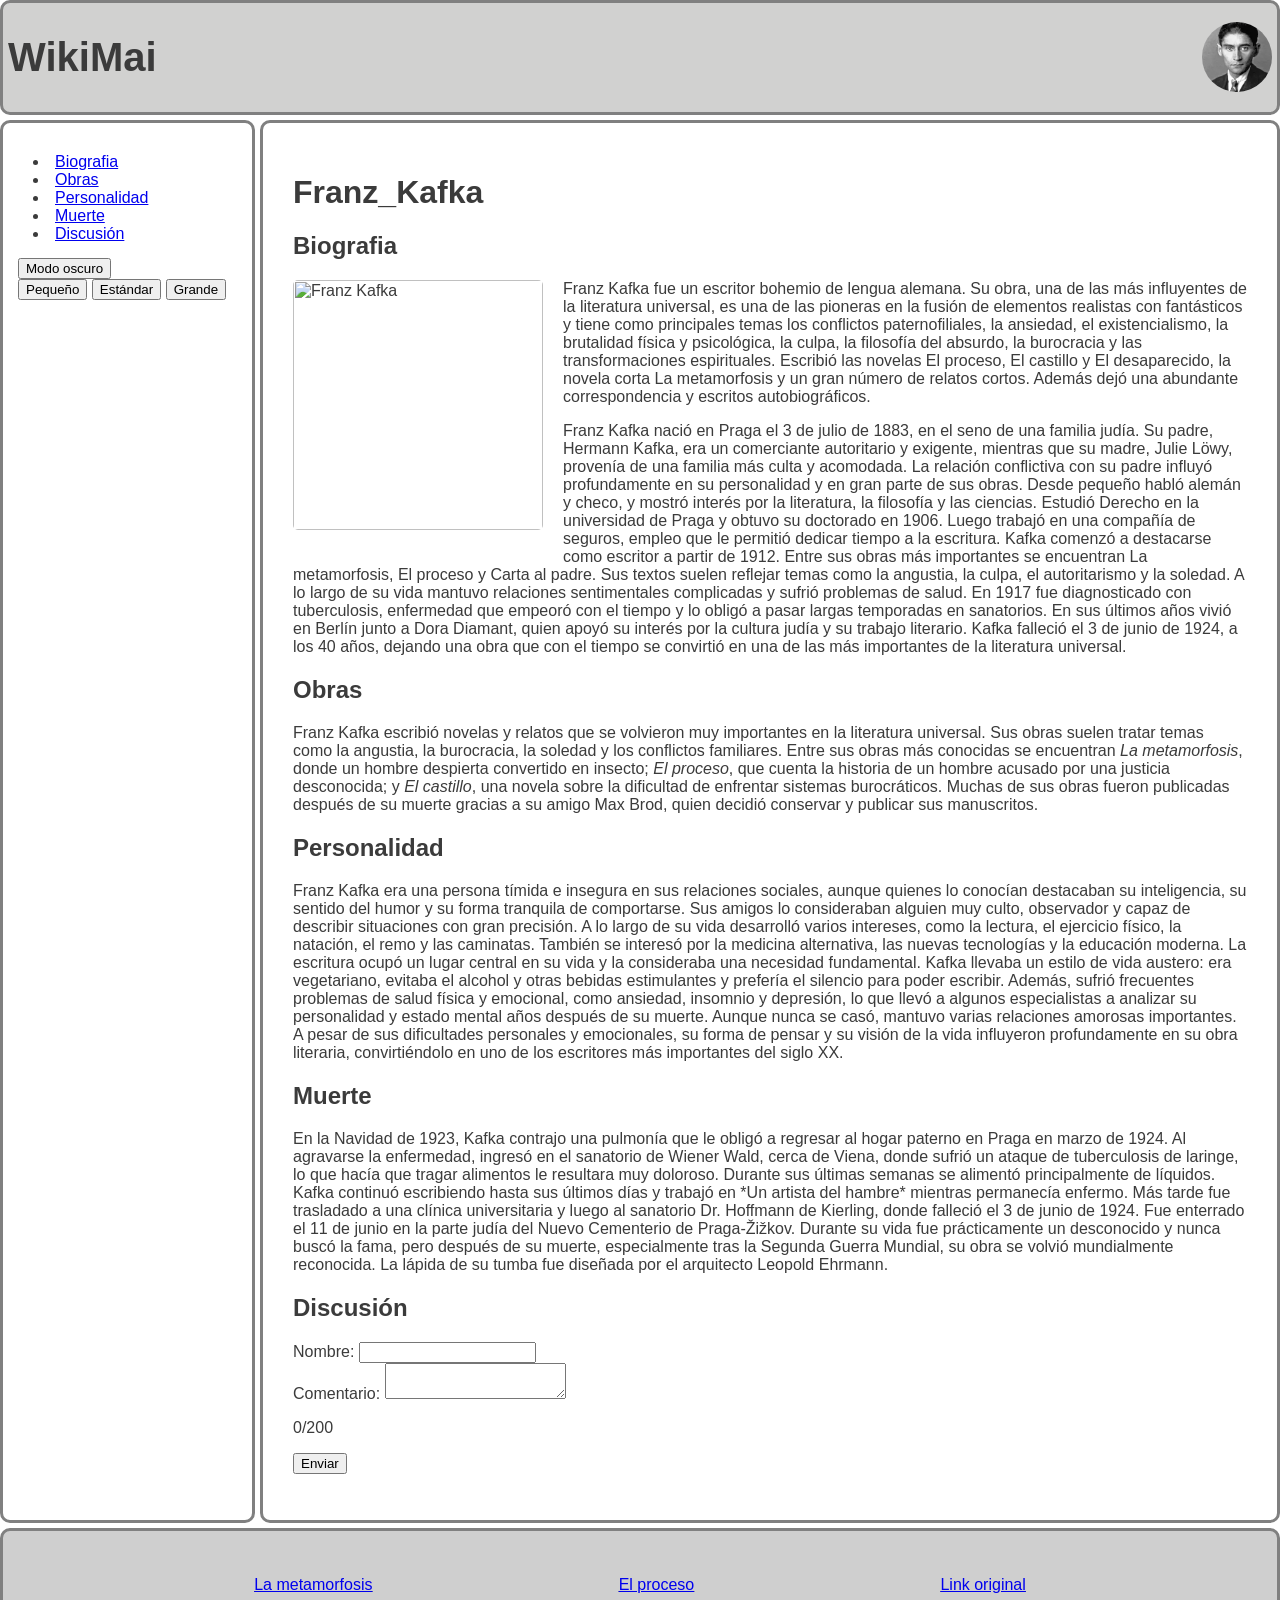
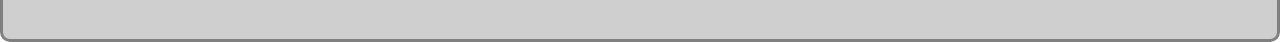
==== commit 3583503e: "agregar seccion de comentarios/discusion" ====
--- a/html/index.html
+++ b/html/index.html
@@ -28,6 +28,7 @@
         </aside>
         <main class="c">
             <h1>Franz_Kafka</h1>
+            <section>
             <h2 id="biografia">Biografia</h2>
             <img src="https://encrypted-tbn0.gstatic.com/images?q=tbn:ANd9GcS0wdRk6NIFdgb6GY14s5zuIJN2LCL8kgRMZ64DXNiofQ&s=10" alt="Franz Kafka" class="imagen-main">
             <p>
@@ -60,6 +61,8 @@
                 su trabajo literario. Kafka falleció el 3 de junio de 1924, a los 40 años, dejando una obra que con el
                 tiempo se convirtió en una de las más importantes de la literatura universal.
             </p>
+         </section>
+         <section>
             <h2 id="Obras">Obras</h2>
             <p>Franz Kafka escribió novelas y relatos que se volvieron muy importantes en la literatura universal.
                 Sus obras suelen tratar temas como la angustia, la burocracia, la soledad y los conflictos familiares.
@@ -69,6 +72,8 @@
                 Muchas de sus obras fueron publicadas después de su muerte gracias a su amigo Max Brod,
                 quien decidió conservar y publicar sus manuscritos.
             </p>
+         </section>
+         <section>
             <h2 id="personalidad">Personalidad</h2>
             <p>Franz Kafka era una persona tímida e insegura en sus relaciones sociales, aunque quienes lo conocían
                 destacaban su inteligencia, su sentido del humor y su forma tranquila de comportarse. Sus amigos lo
@@ -88,6 +93,8 @@
                 personales y emocionales, su forma de pensar y su visión de la vida influyeron profundamente en su obra
                 literaria, convirtiéndolo en uno de los escritores más importantes del siglo XX.
             </p>
+            </section>
+            <section>
             <h2 id="muerte">Muerte</h2>
             <p>En la Navidad de 1923, Kafka contrajo una pulmonía que le obligó a regresar al hogar paterno en Praga en
                 marzo de 1924. Al agravarse la enfermedad, ingresó en el sanatorio de Wiener Wald, cerca de Viena, donde
@@ -103,6 +110,27 @@
                 Segunda Guerra Mundial, su obra se volvió mundialmente reconocida. La lápida de su tumba fue diseñada
                 por el arquitecto Leopold Ehrmann.
             </p>
+        </section>
+        <section>
+        <h2 id="discusion">Discusión</h2>
+        <form id="form-discusion">
+            <div>
+                <label for="nombre">Nombre:</label>
+                <input type="text" id="nombre" autocomplete="off">
+            </div>
+            <div>
+                <label for="comentario">Comentario:</label>
+                <textarea id="comentario"></textarea>
+            </div>
+            <!-- Contador de caracteres y párrafo de avisos/errores -->
+            <p id="contador-caracteres">0/200</p>
+            <p id="aviso-form"></p>
+            
+            <button type="submit">Enviar</button>
+        </form>
+        <!-- Lista vacía donde se agregarán los comentarios dinámicamente -->
+        <ul id="lista-comentarios"></ul>
+    </section>
         </main>
         <footer class="d">
             <a href="tema2.html">La metamorfosis</a>
--- a/html/index.css
+++ b/html/index.css
@@ -105,9 +105,7 @@
     font-size: 20px;
 }
 
-
-/* Clase para resaltar el botón activo de tamaño */
 .boton-activo {
     font-weight: bold;
     border: 2px solid #000;
-}
+}
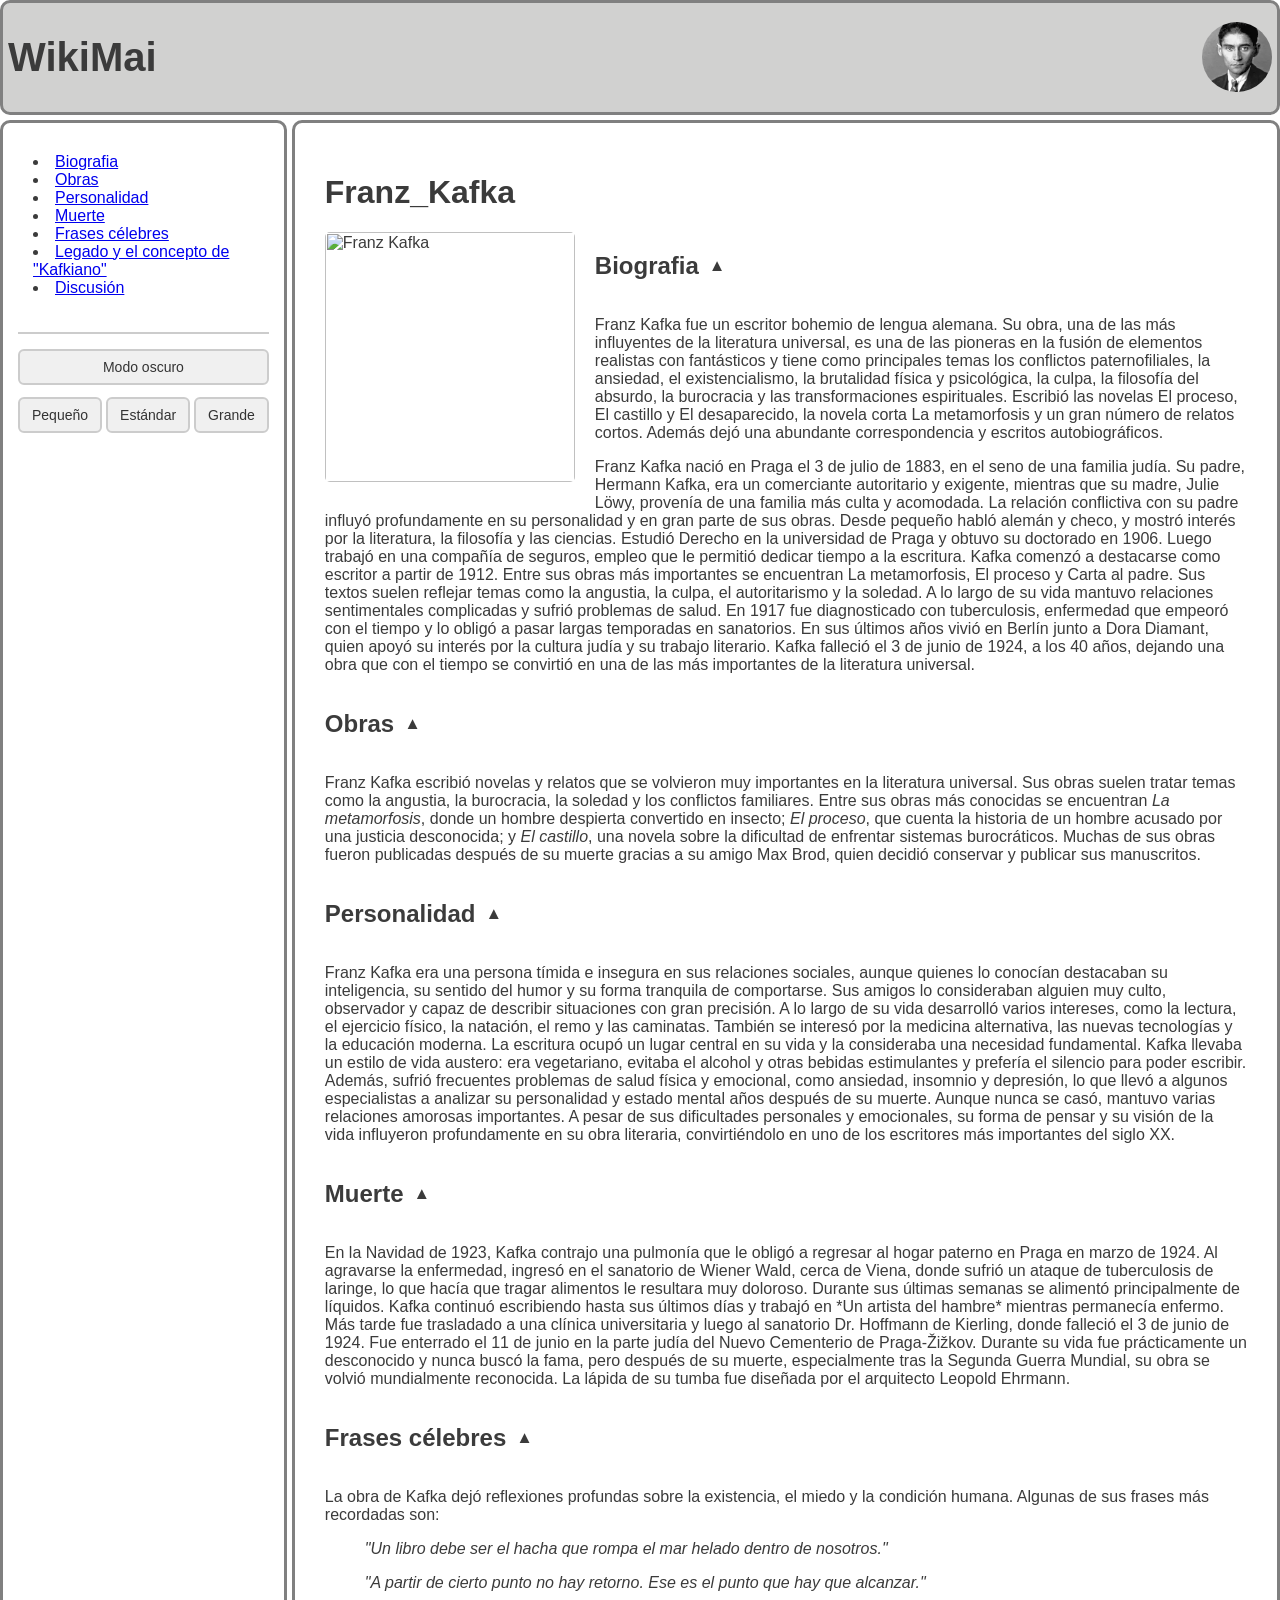
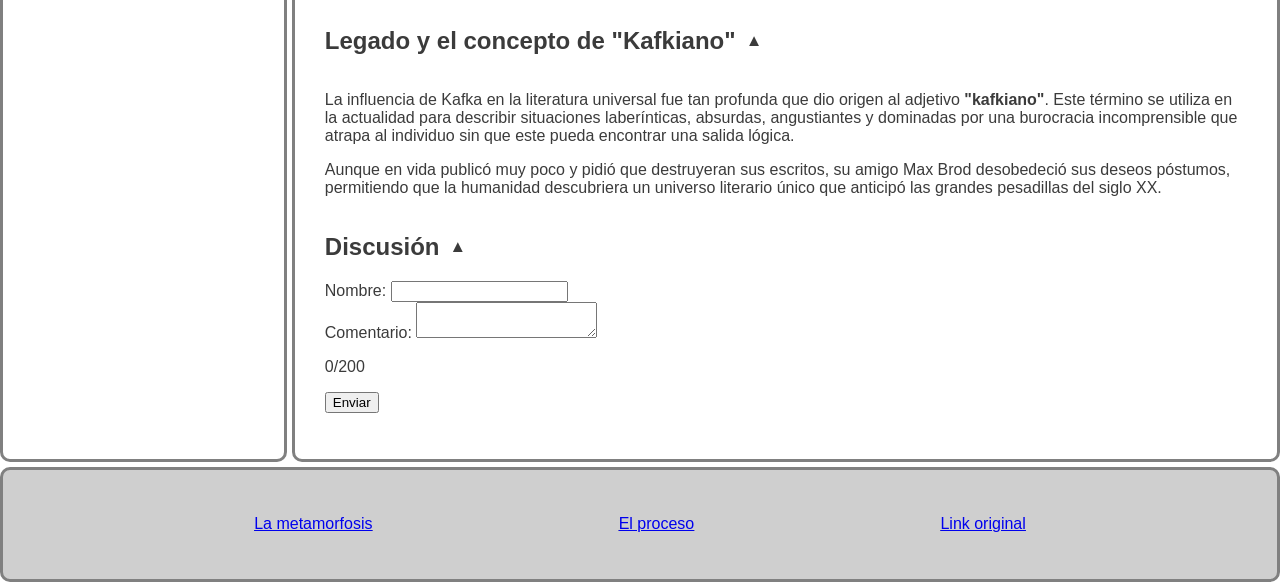
==== commit 0b93be49: "agrego más contenido (informacion) a las paginas de la wiki" ====
--- a/html/index.html
+++ b/html/index.html
@@ -112,6 +112,28 @@
             </p>
         </section>
         <section>
+    <h2 id="frases">Frases célebres</h2>
+    <p>
+        La obra de Kafka dejó reflexiones profundas sobre la existencia, el miedo y la condición humana. Algunas de sus frases más recordadas son:
+    </p>
+    <blockquote>
+        <p><em>"Un libro debe ser el hacha que rompa el mar helado dentro de nosotros."</em></p>
+    </blockquote>
+    <blockquote>
+        <p><em>"A partir de cierto punto no hay retorno. Ese es el punto que hay que alcanzar."</em></p>
+    </blockquote>
+</section>
+
+<section>
+    <h2 id="legado">Legado y el concepto de "Kafkiano"</h2>
+    <p>
+        La influencia de Kafka en la literatura universal fue tan profunda que dio origen al adjetivo <strong>"kafkiano"</strong>. Este término se utiliza en la actualidad para describir situaciones laberínticas, absurdas, angustiantes y dominadas por una burocracia incomprensible que atrapa al individuo sin que este pueda encontrar una salida lógica. 
+    </p>
+    <p>
+        Aunque en vida publicó muy poco y pidió que destruyeran sus escritos, su amigo Max Brod desobedeció sus deseos póstumos, permitiendo que la humanidad descubriera un universo literario único que anticipó las grandes pesadillas del siglo XX.
+    </p>
+</section>
+        <section>
         <h2 id="discusion">Discusión</h2>
         <form id="form-discusion">
             <div>
--- a/html/index.css
+++ b/html/index.css
@@ -108,4 +108,94 @@
 .boton-activo {
     font-weight: bold;
     border: 2px solid #000;
+}
+main section.plegada > *:not(h2) {
+    display: none;
+}
+main section h2 {
+    cursor: pointer;
+}
+main section h2 {
+    cursor: pointer;
+    display: inline-flex;
+    justify-content: space-between;
+    align-items: center;
+}
+main section h2::after {
+    content: "▲";
+    font-size: 0.7em;
+    color: inherit;
+    margin-left: 10px;
+}
+main section.plegada h2::after {
+    content: "▼";
+}
+#panel-apariencia {
+    display: flex;
+    flex-direction: column;
+    gap: 12px;
+    margin-top: 20px;
+    padding-top: 15px;
+    border-top: 2px solid #ccc;
+}
+#panel-apariencia button {
+    background-color: #f0f0f0;
+    color: #333;
+    border: 2px solid #ccc;
+    border-radius: 6px;
+    padding: 8px 12px;
+    font-family: inherit;
+    font-size: 14px;
+    cursor: pointer;
+    transition: all 0.2s ease;
+}
+#panel-apariencia button:hover {
+    background-color: #e0e0e0;
+    border-color: #888;
+}
+#panel-apariencia button:active {
+    transform: scale(0.98);
+}
+#botones-tamanios {
+    display: flex;
+    gap: 4px;
+}
+#botones-tamanios button {
+    flex: 1;
+}
+#botones-tamanios button.boton-activo,
+#panel-apariencia button.boton-activo {
+    background-color: #333;
+    color: #fff;
+    border-color: #333;
+    font-weight: bold;
+}
+#lista-comentarios {
+    list-style: none;
+    padding: 0;
+    margin-top: 15px;
+}
+#lista-comentarios li {
+    background-color: rgba(0, 0, 0, 0.02);
+    border: 1px solid #ddd;
+    padding: 12px;
+    margin-bottom: 10px;
+    border-radius: 6px;
+    display: flex;
+    justify-content: space-between;
+    align-items: center;
+    gap: 10px;
+}
+#lista-comentarios button {
+    background-color: #d9534f;
+    color: white;
+    border: none;
+    padding: 6px 10px;
+    border-radius: 4px;
+    font-size: 12px;
+    cursor: pointer;
+    transition: background-color 0.2s;
+}
+#lista-comentarios button:hover {
+    background-color: #c9302c;
 }
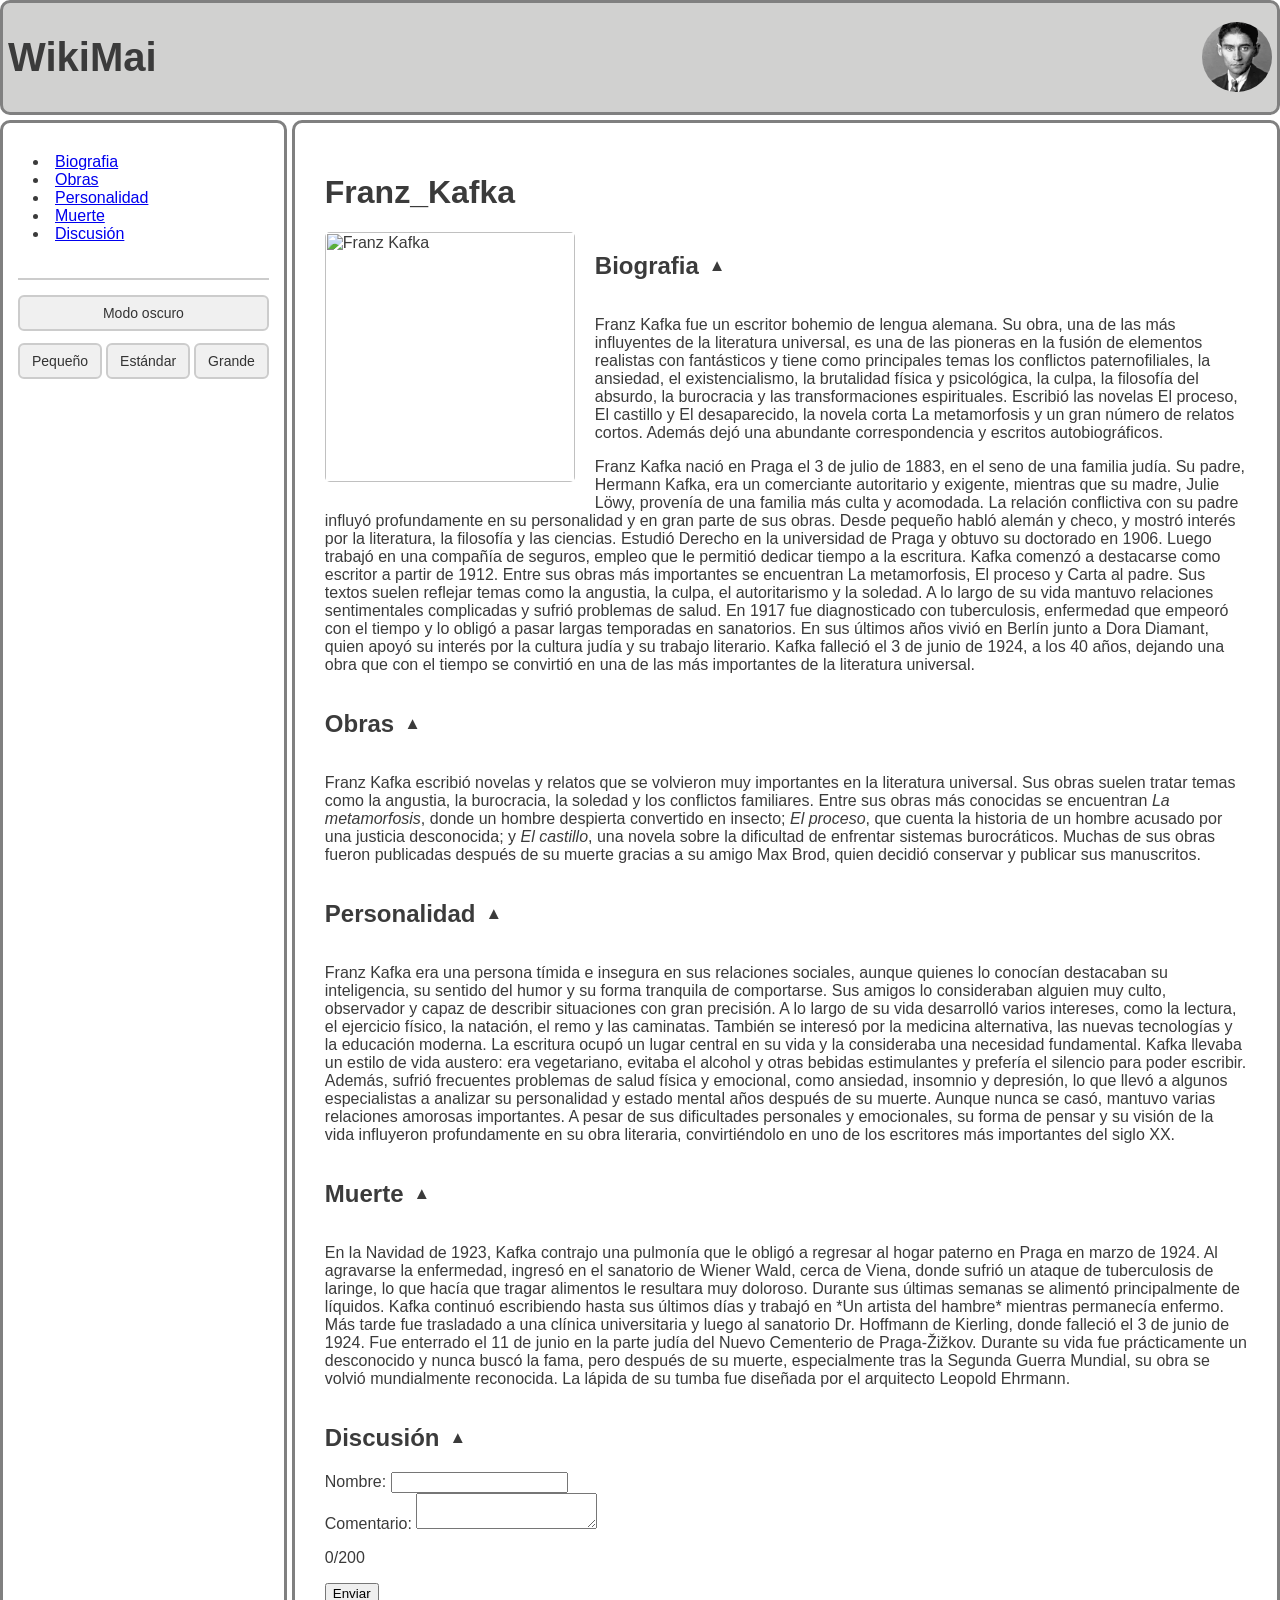
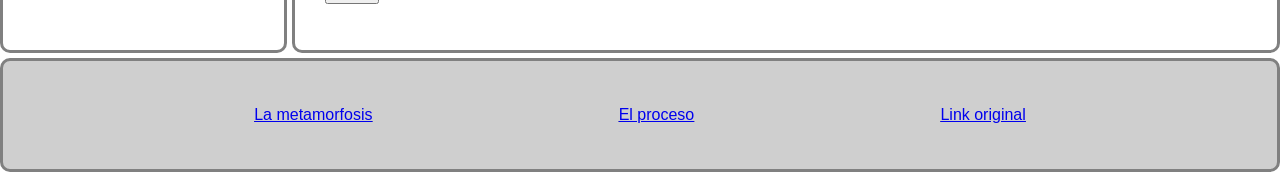
==== commit 1882bc0c: "agregar informacion a las paginas" ====
--- a/html/index.html
+++ b/html/index.html
@@ -112,28 +112,6 @@
             </p>
         </section>
         <section>
-    <h2 id="frases">Frases célebres</h2>
-    <p>
-        La obra de Kafka dejó reflexiones profundas sobre la existencia, el miedo y la condición humana. Algunas de sus frases más recordadas son:
-    </p>
-    <blockquote>
-        <p><em>"Un libro debe ser el hacha que rompa el mar helado dentro de nosotros."</em></p>
-    </blockquote>
-    <blockquote>
-        <p><em>"A partir de cierto punto no hay retorno. Ese es el punto que hay que alcanzar."</em></p>
-    </blockquote>
-</section>
-
-<section>
-    <h2 id="legado">Legado y el concepto de "Kafkiano"</h2>
-    <p>
-        La influencia de Kafka en la literatura universal fue tan profunda que dio origen al adjetivo <strong>"kafkiano"</strong>. Este término se utiliza en la actualidad para describir situaciones laberínticas, absurdas, angustiantes y dominadas por una burocracia incomprensible que atrapa al individuo sin que este pueda encontrar una salida lógica. 
-    </p>
-    <p>
-        Aunque en vida publicó muy poco y pidió que destruyeran sus escritos, su amigo Max Brod desobedeció sus deseos póstumos, permitiendo que la humanidad descubriera un universo literario único que anticipó las grandes pesadillas del siglo XX.
-    </p>
-</section>
-        <section>
         <h2 id="discusion">Discusión</h2>
         <form id="form-discusion">
             <div>
@@ -144,13 +122,11 @@
                 <label for="comentario">Comentario:</label>
                 <textarea id="comentario"></textarea>
             </div>
-            <!-- Contador de caracteres y párrafo de avisos/errores -->
             <p id="contador-caracteres">0/200</p>
             <p id="aviso-form"></p>
             
             <button type="submit">Enviar</button>
         </form>
-        <!-- Lista vacía donde se agregarán los comentarios dinámicamente -->
         <ul id="lista-comentarios"></ul>
     </section>
         </main>
